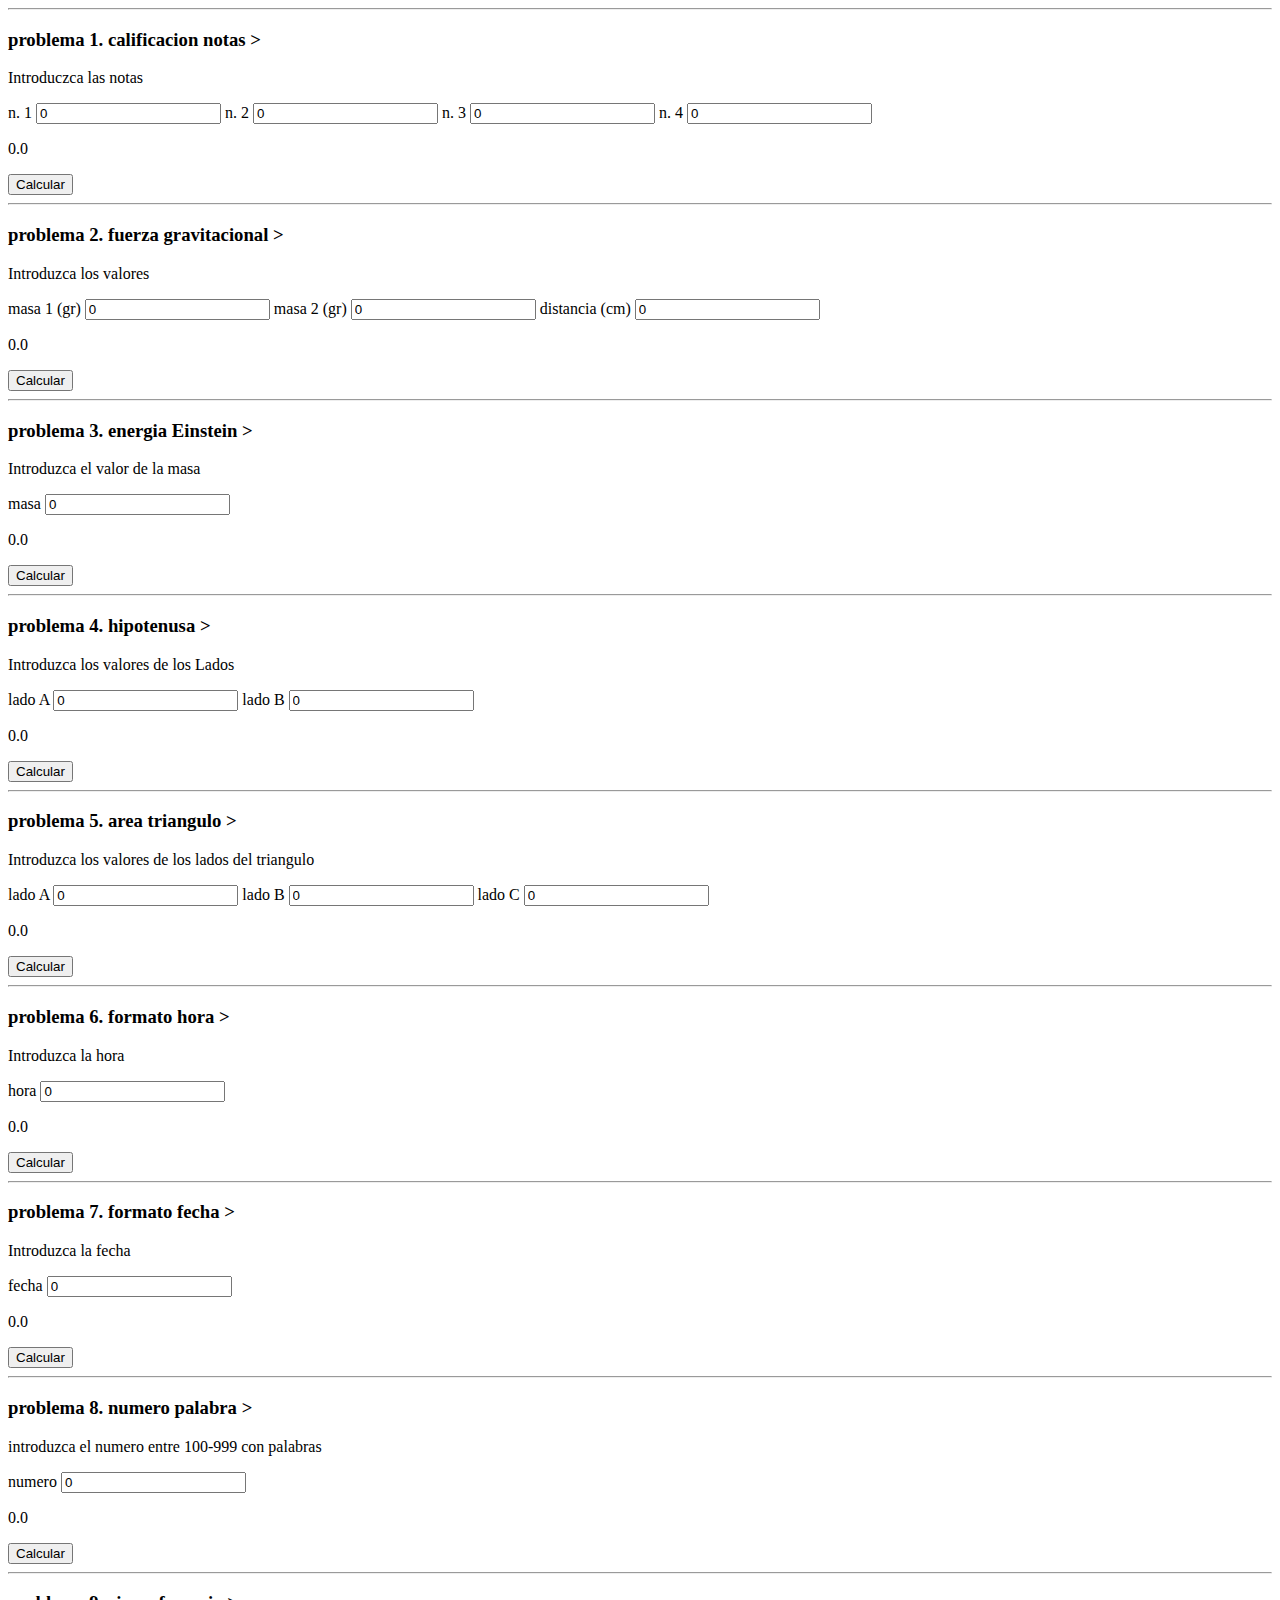
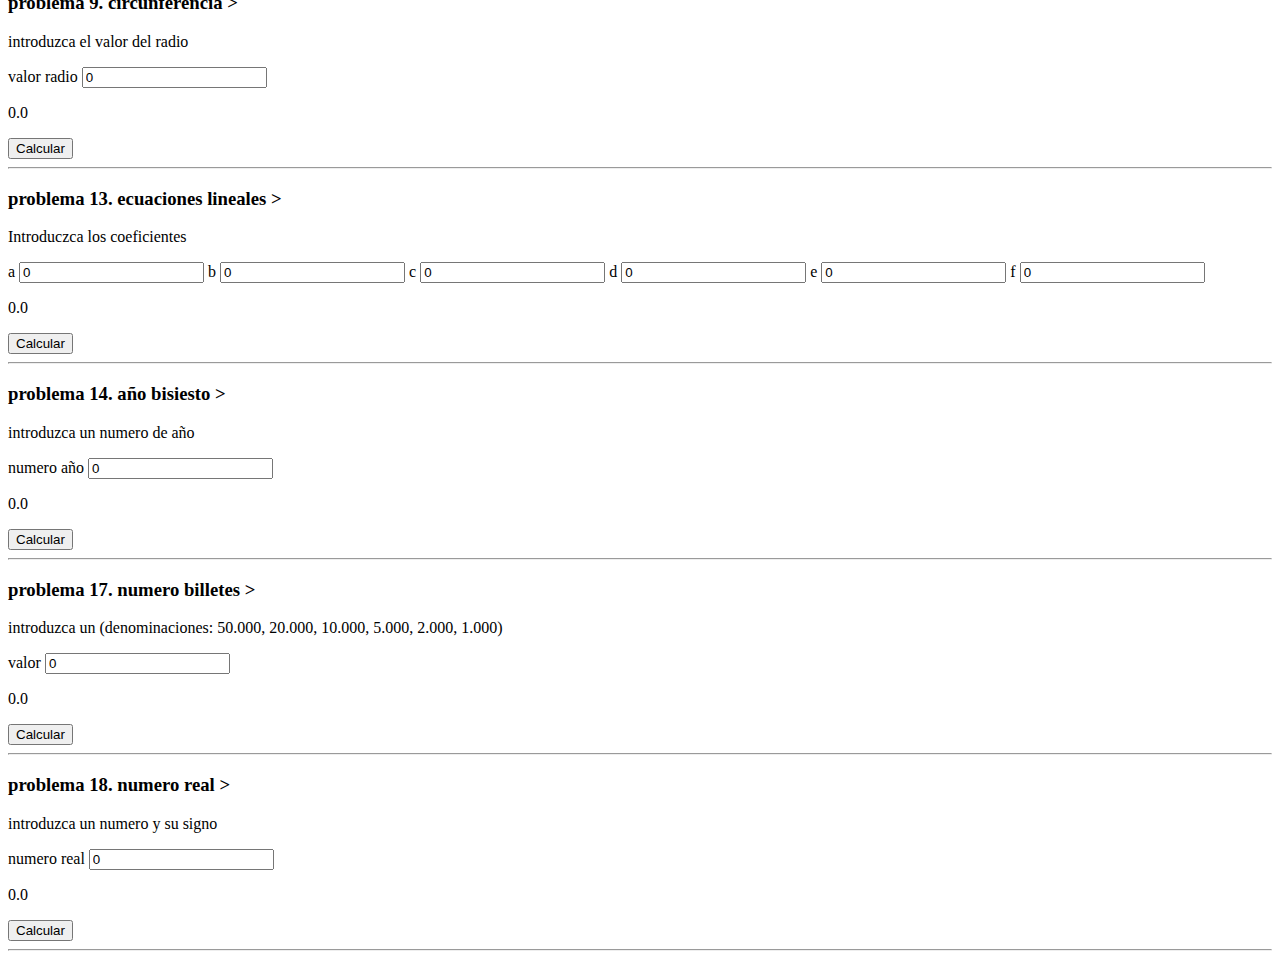
==== javascript02/javascript02.html @ d53079bf "Add files via upload" ====
<!DOCTYPE html>
<html lang="en">

<head>
    <meta charset="UTF-8">
    <meta name="viewport" content="width=device-width, initial-scale=1.0">
    <meta http-equiv="X-UA-Compatible" content="ie=edge">
    <title>Reto.002.Bootcamp2019</title>
    <LINK REL=StyleSheet HREF="reto2.002.css">
</head>

<body>
    <hr>
    <h3>problema 1. calificacion notas ></h3>
    <p>Introduczca las notas</p>
    n. 1 <input id="valor1" type="text" value="0"> n. 2 <input id="valor2" type="text" value="0"> n. 3 <input id="valor3" type="text" value="0"> n. 4 <input id="valor4" type="text" value="0">

    <br>
    <p id="resultado">0.0</p>
    <p id="puntuacion"> </p>
    <button id="operacion" onclick="promedio()">Calcular</button>

    <hr>
    <h3>problema 2. fuerza gravitacional ></h3>
    <p>Introduzca los valores</p>
    masa 1 (gr) <input id="m1" type="text" value="0"> masa 2 (gr)
    <input id="m2" type="text" value="0"> distancia (cm)
    <input id="distancia" type="text" value="0">

    <br>
    <p id="gravedad">0.0</p>
    <button id="resultadogravedad" onclick="gravedad()">Calcular</button>



    <hr>
    <h3>problema 3. energia Einstein ></h3>
    <p>Introduzca el valor de la masa</p>
    masa <input id="masaE1" type="text" value="0">
    <br>
    <p id="energia">0.0</p>
    <button id="resultadenergia" onclick="energia()">Calcular</button>


    <hr>
    <h3>problema 4. hipotenusa ></h3>

    <p>Introduzca los valores de los Lados</p>
    lado A <input id="l1" type="text" value="0"> lado B
    <input id="l2" type="text" value="0">

    <br>
    <p id="hipotenusa">0.0</p>
    <button id="resultadhipotenusa" onclick="hipotenusa()">Calcular</button>


    <hr>
    <h3>problema 5. area triangulo ></h3>
    <p>Introduzca los valores de los lados del triangulo</p>
    lado A <input id="l51" type="text" value="0"> lado B
    <input id="l52" type="text" value="0"> lado C
    <input id="l53" type="text" value="0">

    <br>
    <p id="area">0.0</p>
    <button id="resultadoarea" onclick="areatriangulo()">Calcular</button>

    <hr>
    <h3>problema 6. formato hora ></h3>
    <p>Introduzca la hora</p>
    hora <input id="hora" type="text" value="0" maxlength="5">

    <br>
    <p id="formatohora">0.0</p>
    <button id="resultadohora" onclick="formatohora()">Calcular</button>

    <hr>
    <h3>problema 7. formato fecha ></h3>
    <p>Introduzca la fecha</p>
    fecha <input id="fecha" type="text" value="0" style="">

    <br>
    <p id="formatofecha">0.0</p>
    <button id="resultadofecha" onclick="formatofecha()">Calcular</button>

    <hr>
    <h3>problema 8. numero palabra ></h3>
    <p>introduzca el numero entre 100-999 con palabras</p>
    numero <input id="numero" type="text" value="0" style="">

    <br>
    <p id="resnumero">0.0</p>
    <button id="resultadonumero" onclick="numeropalabra()">Calcular</button>



    <hr>
    <h3>problema 9. circunferencia ></h3>
    <p>introduzca el valor del radio</p>
    valor radio <input id="radio" type="text" value="0" style="">

    <br>
    <p id="rescircunferencia">0.0</p>
    <button id="resultadocircunferencia" onclick="circunferencia()">Calcular</button>


    <hr>
    <h3>problema 13. ecuaciones lineales ></h3>
    <p>Introduczca los coeficientes</p>
    a <input id="ca" type="text" value="0"> b
    <input id="cb" type="text" value="0"> c
    <input id="cc" type="text" value="0"> d
    <input id="cd" type="text" value="0"> e
    <input id="ce" type="text" value="0"> f
    <input id="cf" type="text" value="0">

    <br>
    <p id="resecuacion">0.0</p>
    <button id="ecuacion" onclick="ecuacion()">Calcular</button>

    <hr>
    <h3>problema 14. año bisiesto ></h3>
    <p>introduzca un numero de año</p>
    numero año <input id="bisiesto" type="text" value="0" style="">

    <br>
    <p id="resbisiesto">0.0</p>
    <button id="resultadobisiesto" onclick="bisiesto()">Calcular</button>


    <hr>
    <h3>problema 17. numero billetes ></h3>
    <p>introduzca un (denominaciones: 50.000, 20.000, 10.000, 5.000, 2.000, 1.000)</p>
    valor <input id="valorpesos" type="text" value="0" style="">

    <br>
    <p id="resvalorpesos">0.0</p>
    <button id="resultadovalorpesos" onclick="numerobilletes()">Calcular</button>


    <hr>
    <h3>problema 18. numero real ></h3>
    <p>introduzca un numero y su signo</p>
    numero real <input id="numeroreal" type="text" value="0" style="">

    <br>
    <p id="resnumeroreal">0.0</p>
    <button id="resultadonumeroreal" onclick="numeroreal()">Calcular</button>


    <hr>
    <script src="./reto.002.js"></script>

</body>

</html>
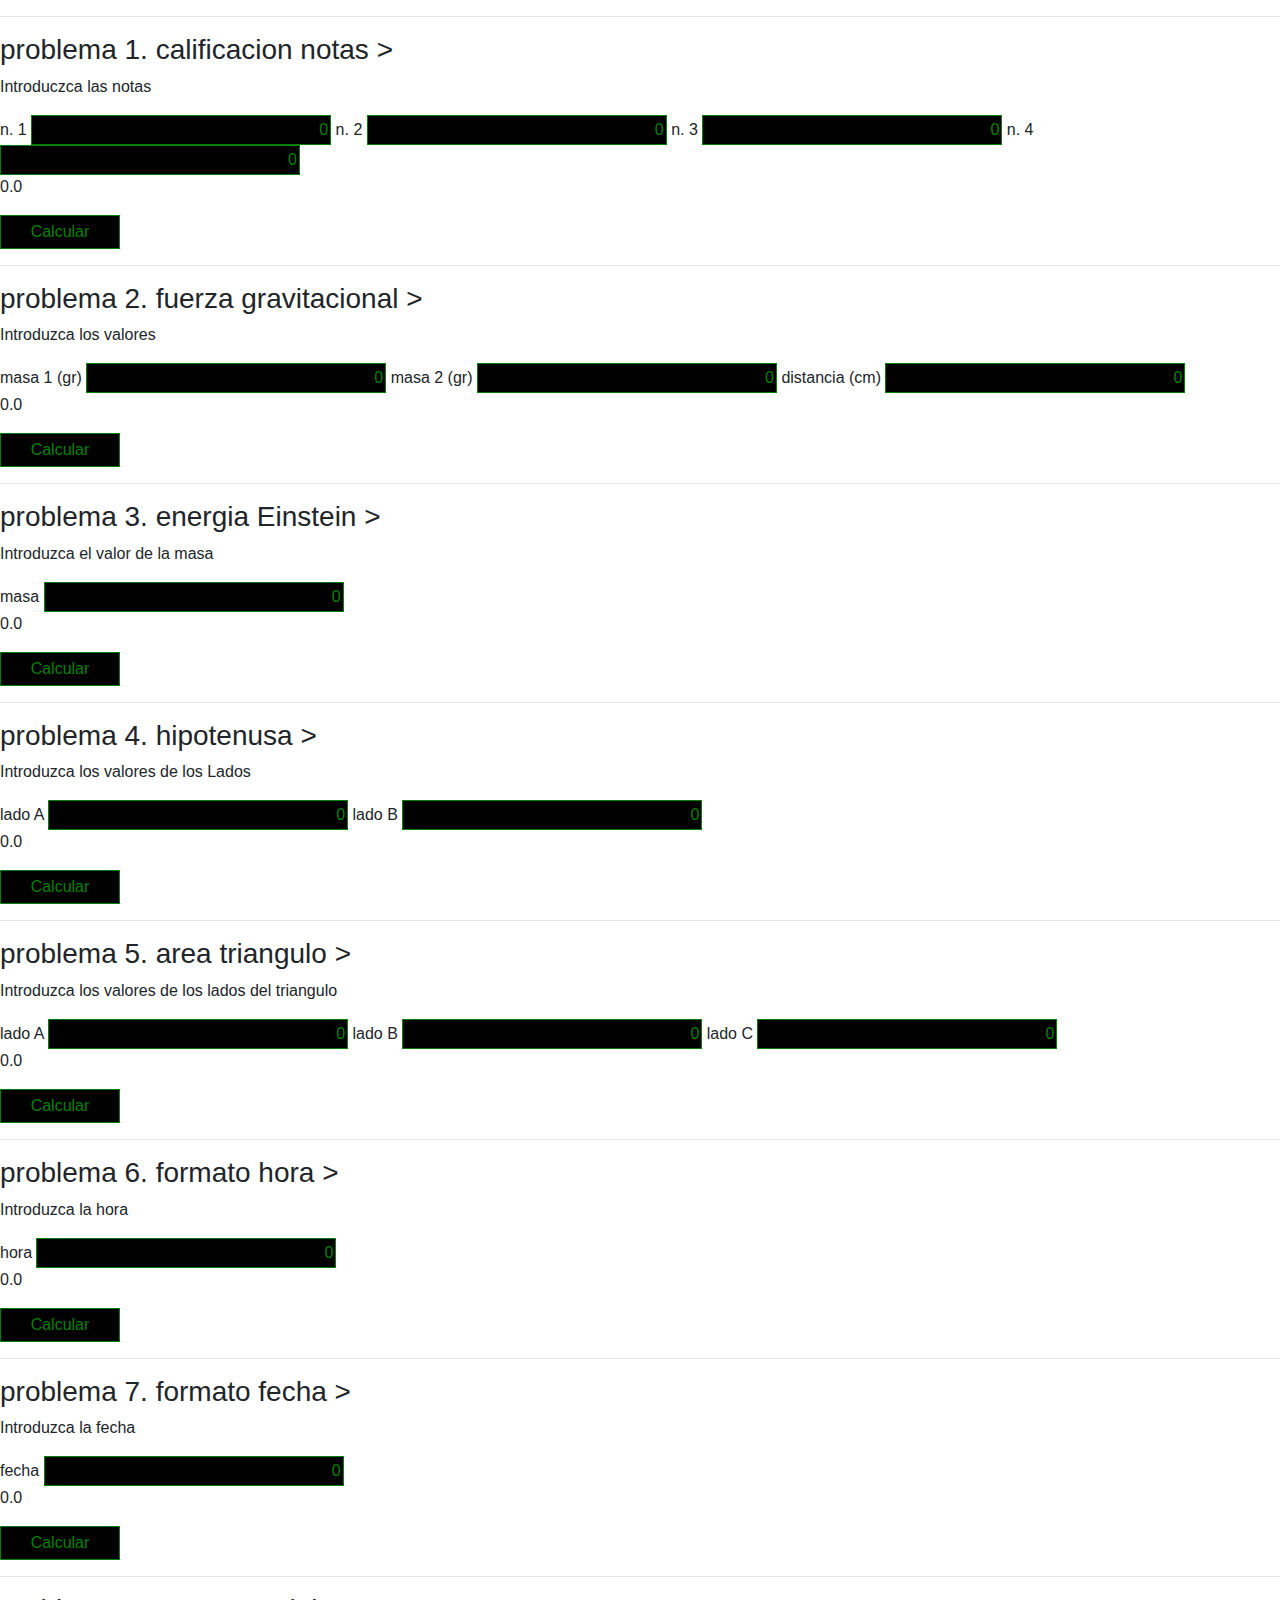
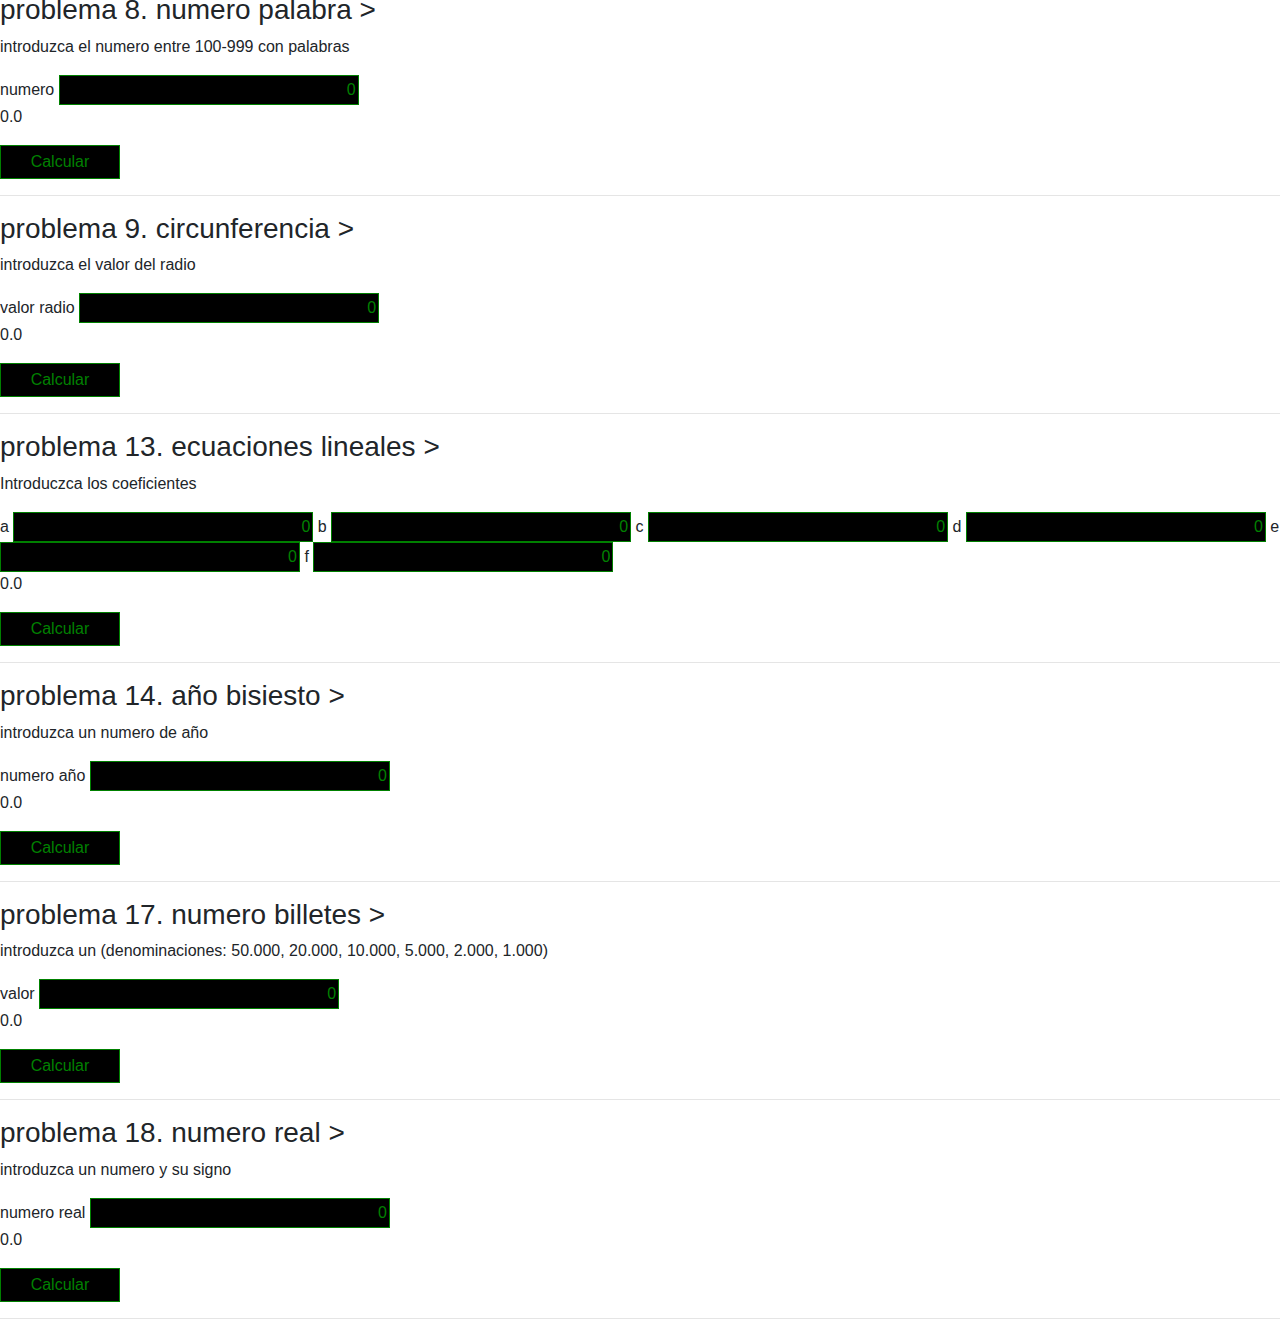
==== commit 22ab5ca3: "Update javascript02.html" ====
--- a/javascript02/javascript02.html
+++ b/javascript02/javascript02.html
@@ -6,7 +6,9 @@
     <meta name="viewport" content="width=device-width, initial-scale=1.0">
     <meta http-equiv="X-UA-Compatible" content="ie=edge">
     <title>Reto.002.Bootcamp2019</title>
-    <LINK REL=StyleSheet HREF="reto2.002.css">
+  <link rel="stylesheet" href="https://nkt666.github.io/nkt666.bootcamp.github.io/css/styles.retrohack.css" crossorigin="anonymous">
+      <link rel="stylesheet" href="https://stackpath.bootstrapcdn.com/bootstrap/4.3.1/css/bootstrap.min.css"
+        integrity="sha384-ggOyR0iXCbMQv3Xipma34MD+dH/1fQ784/j6cY/iJTQUOhcWr7x9JvoRxT2MZw1T" crossorigin="anonymous">
 </head>
 
 <body>
@@ -153,4 +155,4 @@
 
 </body>
 
-</html>+</html>
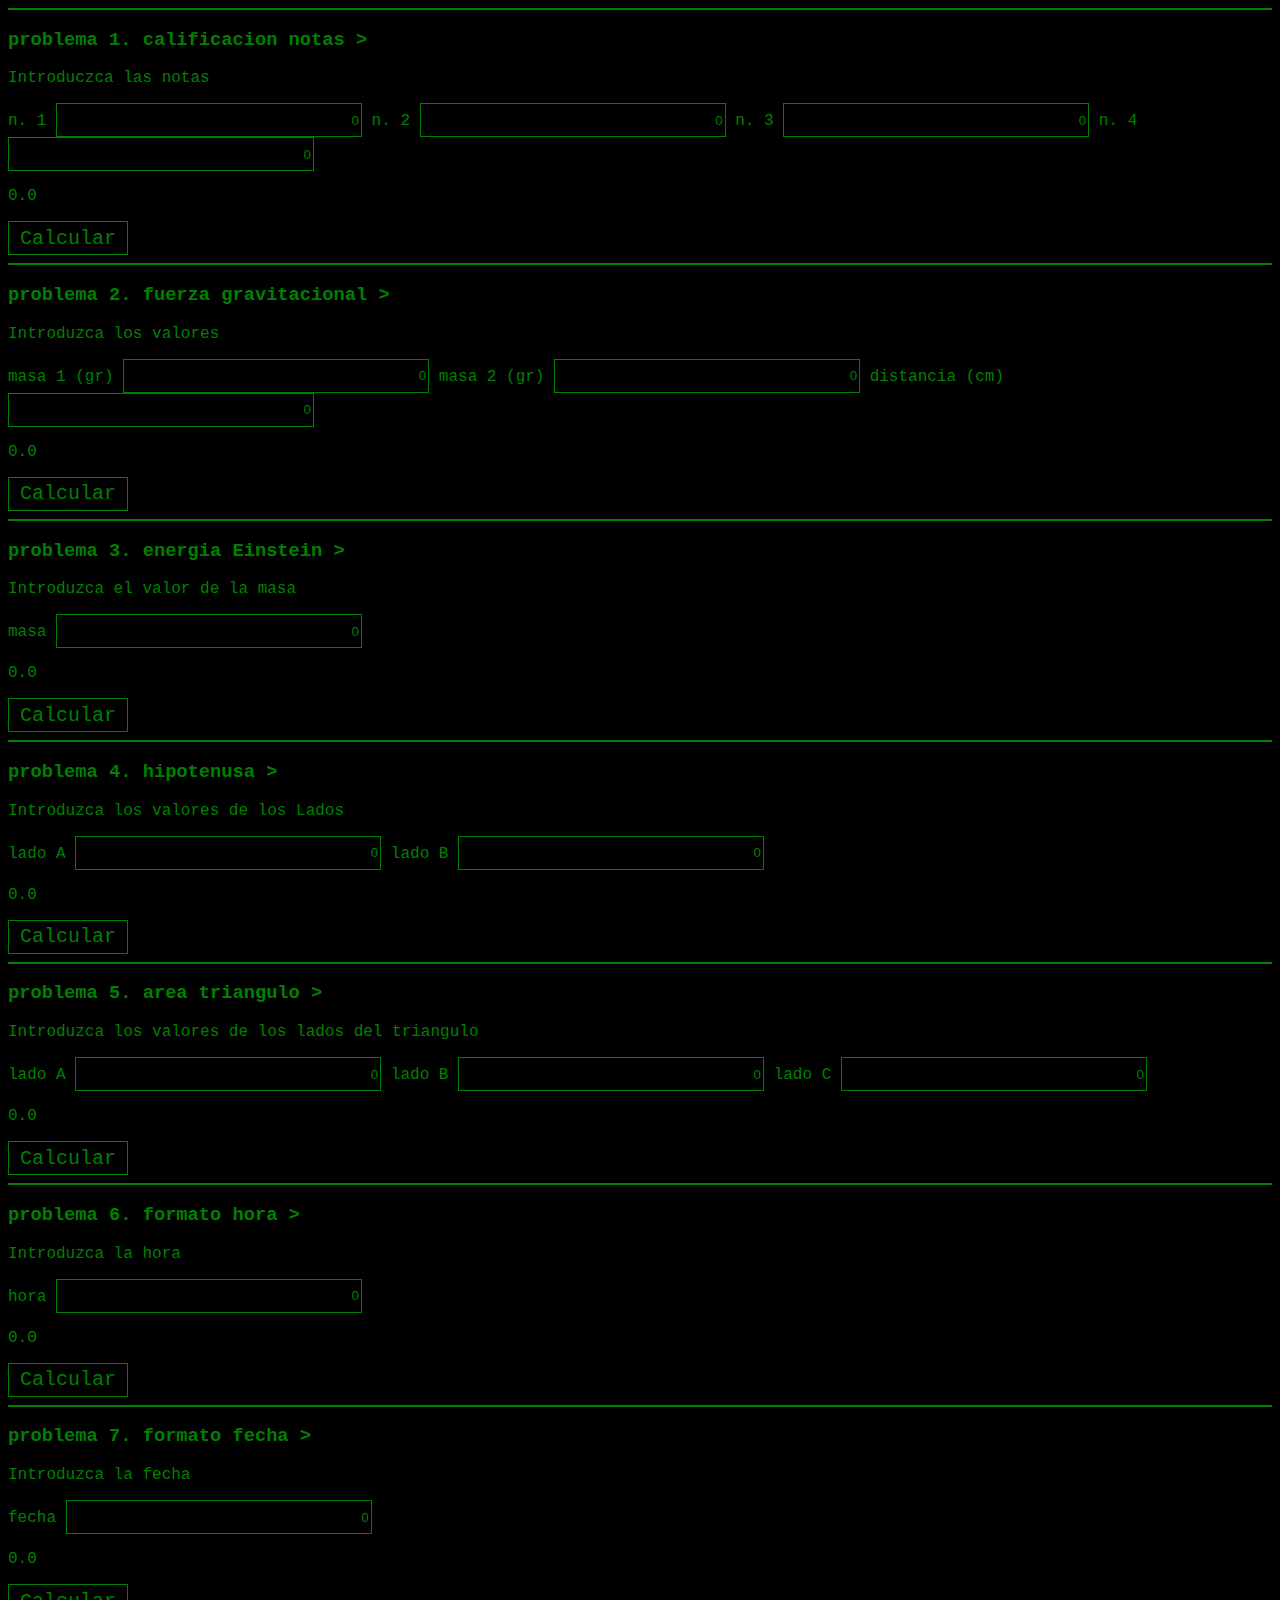
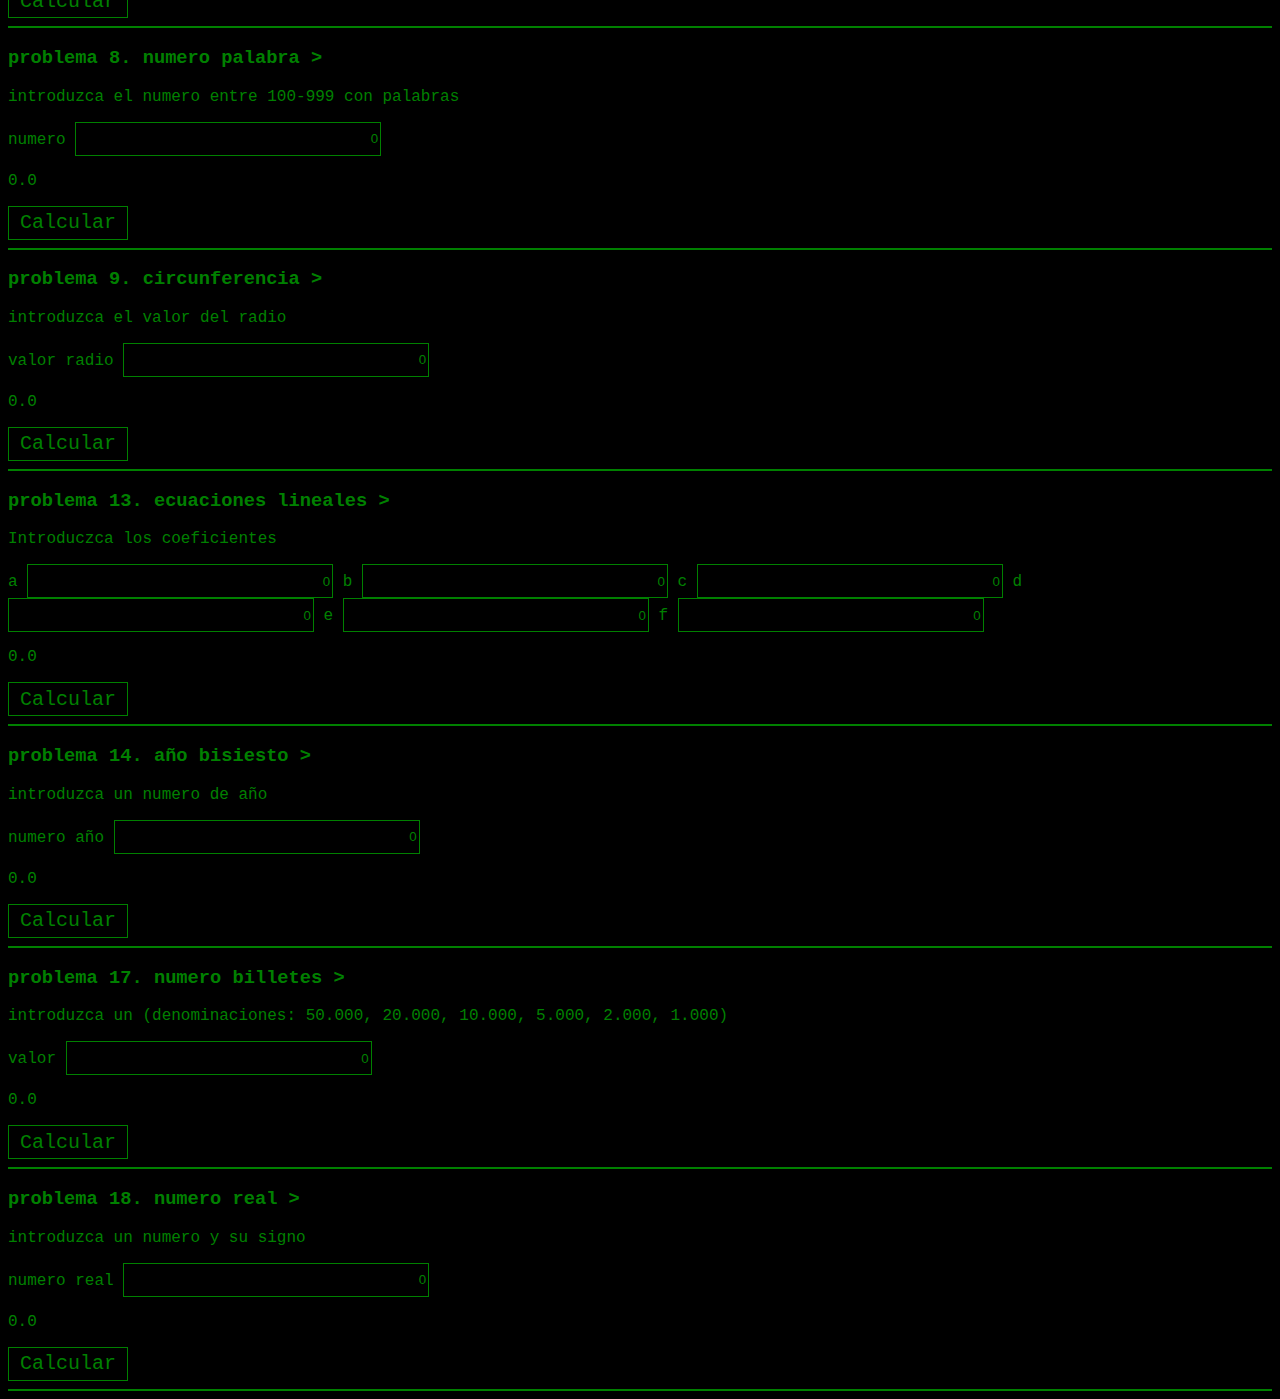
==== commit bfa7bfc5: "Update javascript02.html" ====
--- a/javascript02/javascript02.html
+++ b/javascript02/javascript02.html
@@ -7,9 +7,8 @@
     <meta http-equiv="X-UA-Compatible" content="ie=edge">
     <title>Reto.002.Bootcamp2019</title>
   <link rel="stylesheet" href="https://nkt666.github.io/nkt666.bootcamp.github.io/css/styles.retrohack.css" crossorigin="anonymous">
-      <link rel="stylesheet" href="https://stackpath.bootstrapcdn.com/bootstrap/4.3.1/css/bootstrap.min.css"
-        integrity="sha384-ggOyR0iXCbMQv3Xipma34MD+dH/1fQ784/j6cY/iJTQUOhcWr7x9JvoRxT2MZw1T" crossorigin="anonymous">
-</head>
+
+    </head>
 
 <body>
     <hr>
